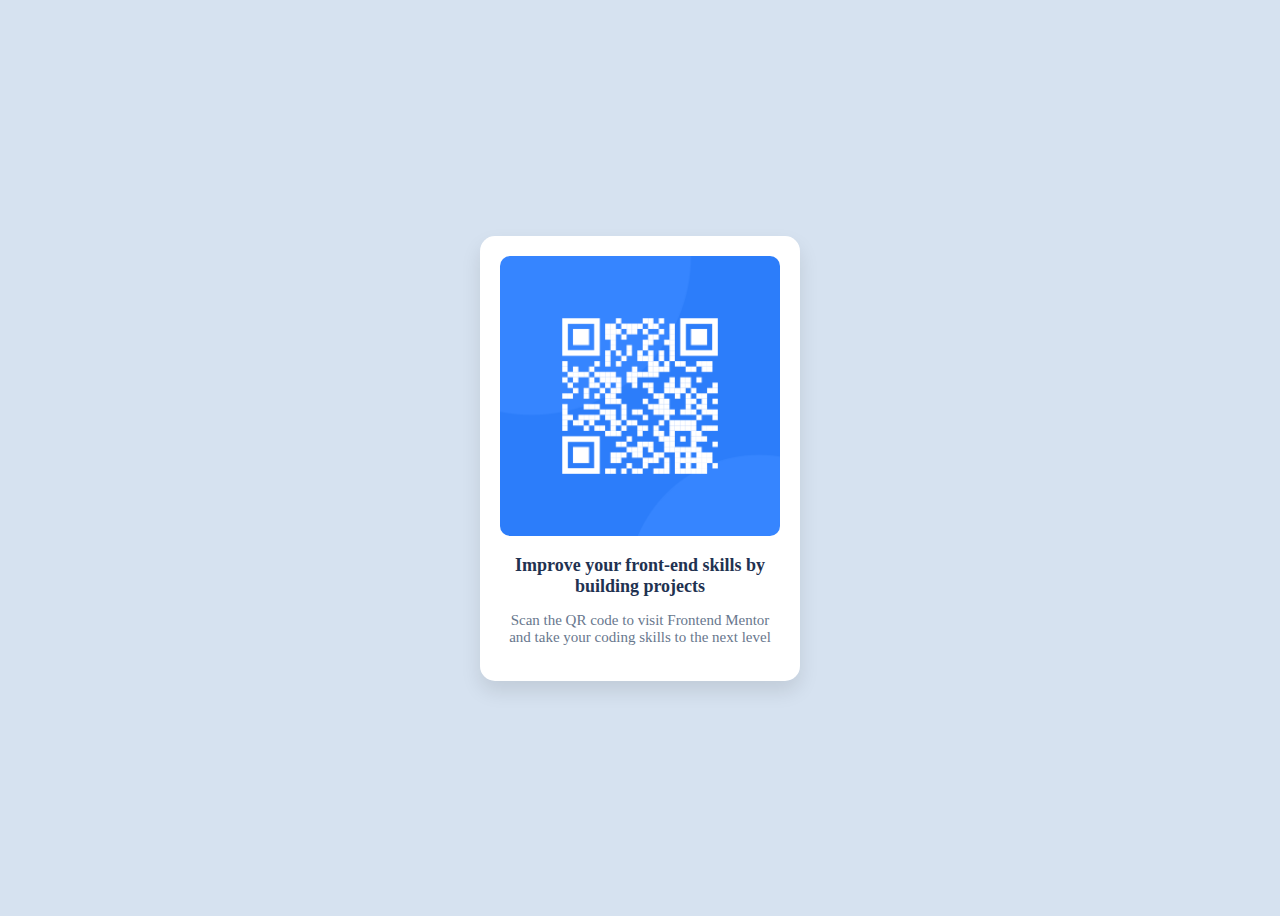
==== qr-code-component-main/index.html @ f537d7cd "Done" ====
<!DOCTYPE html>
<html lang="en">

<head>
    <meta charset="UTF-8">
    <meta name="viewport" content="width=device-width, initial-scale=1.0">
    <title>QR Code Card</title>
    <link rel="stylesheet" href="css/style.css">
</head>

<body>
    <div class="card">
        <img src="images/image-qr-code.png" alt="Qr Code">
        <h2>Improve your front-end skills by building projects</h2>
        <p>Scan the QR code to visit Frontend Mentor and take your coding skills to the next level</p>
    </div>
</body>

</html>
---- qr-code-component-main/css/style.css ----
body {
    background-color: hsl(212, 45%, 89%);
    display: flex;
    justify-content: center;
    align-items: center;
    height: 100vh;
}

.card {
    background: white;
    padding: 20px;
    border-radius: 15px;
    box-shadow: 0 10px 20px rgba(0, 0, 0, 0.1);
    text-align: center;
    width: 280px;
}

.card img {
    width: 100%;
    border-radius: 10px;
}

.card h2 {
    font-size: 18px;
    color: hsl(218, 44%, 22%);
    margin: 15px 0;
    font-weight: 700;
}

.card p {
    font-size: 15px;
    color: hsl(216, 15%, 48%);
}
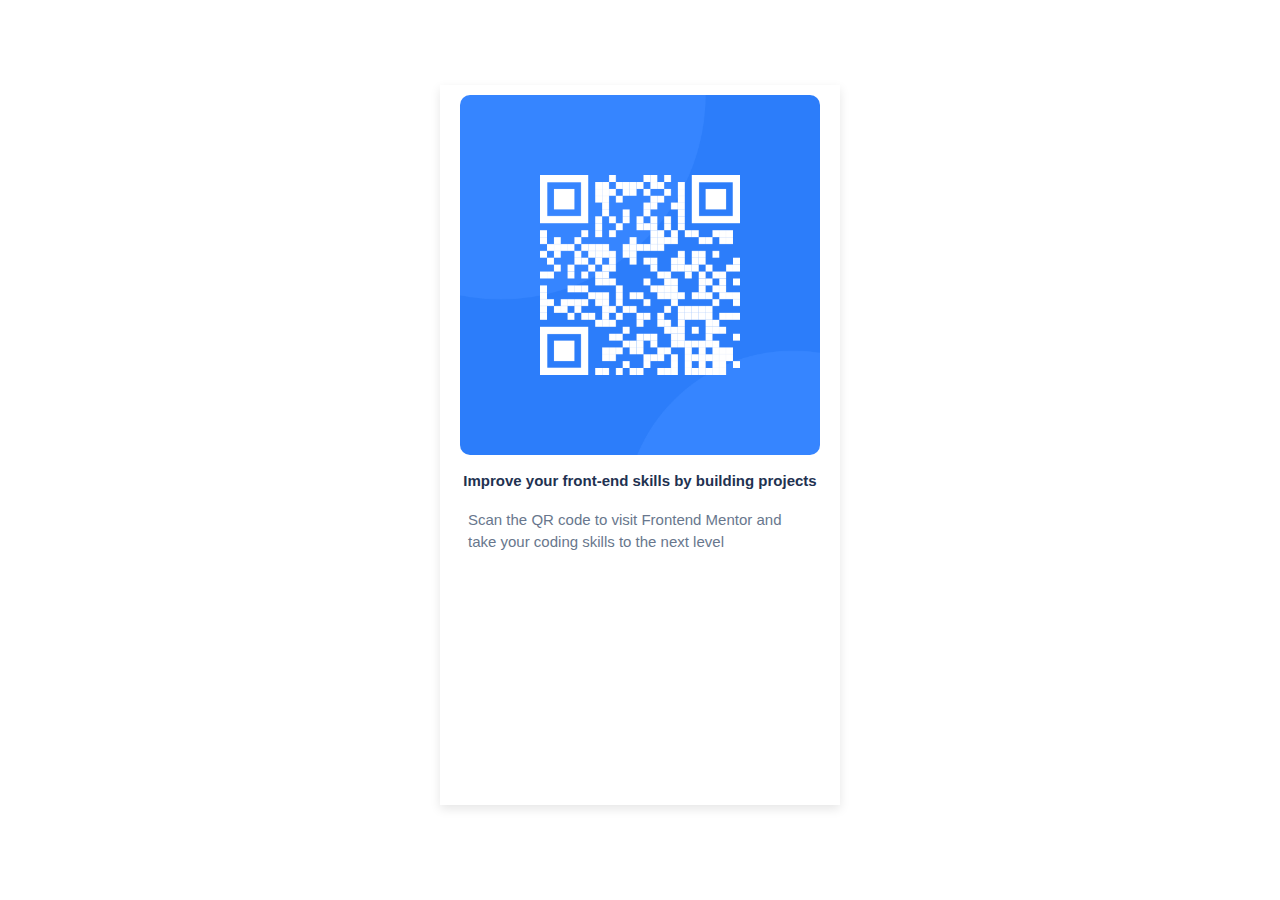
==== commit dcb0d3cb: "Done" ====
--- a/qr-code-component-main/index.html
+++ b/qr-code-component-main/index.html
@@ -9,10 +9,12 @@
 </head>
 
 <body>
-    <div class="card">
-        <img src="images/image-qr-code.png" alt="Qr Code">
-        <h2>Improve your front-end skills by building projects</h2>
-        <p>Scan the QR code to visit Frontend Mentor and take your coding skills to the next level</p>
+    <div class="wrapper">
+        <div class="card">
+            <img src="images/image-qr-code.png" alt="Qr Code">
+            <h2>Improve your front-end skills by building projects</h2>
+            <p>Scan the QR code to visit Frontend Mentor and take your coding skills to the next level</p>
+        </div>
     </div>
 </body>
 
--- a/qr-code-component-main/css/style.css
+++ b/qr-code-component-main/css/style.css
@@ -1,5 +1,31 @@
+/* reset style */
+
+* {
+    margin: 0;
+    padding: 0;
+    box-sizing: border-box;
+    font-family: 'Outfit', sans-serif;
+}
+
+
+/* root style */
+
+:root {
+    --bg-color: hsl(212, 45%, 89%);
+    --para-color: hsl(216, 15%, 48%);
+    --title-color: hsl(218, 44%, 22%);
+}
+
+
+/* general style */
+
 body {
-    background-color: hsl(212, 45%, 89%);
+    height: 100vh;
+    width: 100vw;
+    line-height: 1.5;
+}
+
+.wrapper {
     display: flex;
     justify-content: center;
     align-items: center;
@@ -7,12 +33,12 @@
 }
 
 .card {
-    background: white;
-    padding: 20px;
-    border-radius: 15px;
-    box-shadow: 0 10px 20px rgba(0, 0, 0, 0.1);
-    text-align: center;
-    width: 280px;
+    padding: 10px 20px;
+    width: 400px;
+    height: 80vh;
+    margin-bottom: 10px;
+    box-shadow: 0 4px 10px rgba(0, 0, 0, 0.1);
+    animation: slide-left 4s forwards;
 }
 
 .card img {
@@ -21,13 +47,26 @@
 }
 
 .card h2 {
-    font-size: 18px;
-    color: hsl(218, 44%, 22%);
-    margin: 15px 0;
-    font-weight: 700;
+    font-size: 15px;
+    text-align: center;
+    color: var(--title-color);
+    margin: 8px 0;
 }
 
 .card p {
+    padding: 8px;
     font-size: 15px;
-    color: hsl(216, 15%, 48%);
+    color: var(--para-color);
+}
+
+
+/* animation */
+
+@keyframes slide-left {
+    0% {
+        transform: translateX(-100%);
+    }
+    100% {
+        transform: translateX(0%);
+    }
 }